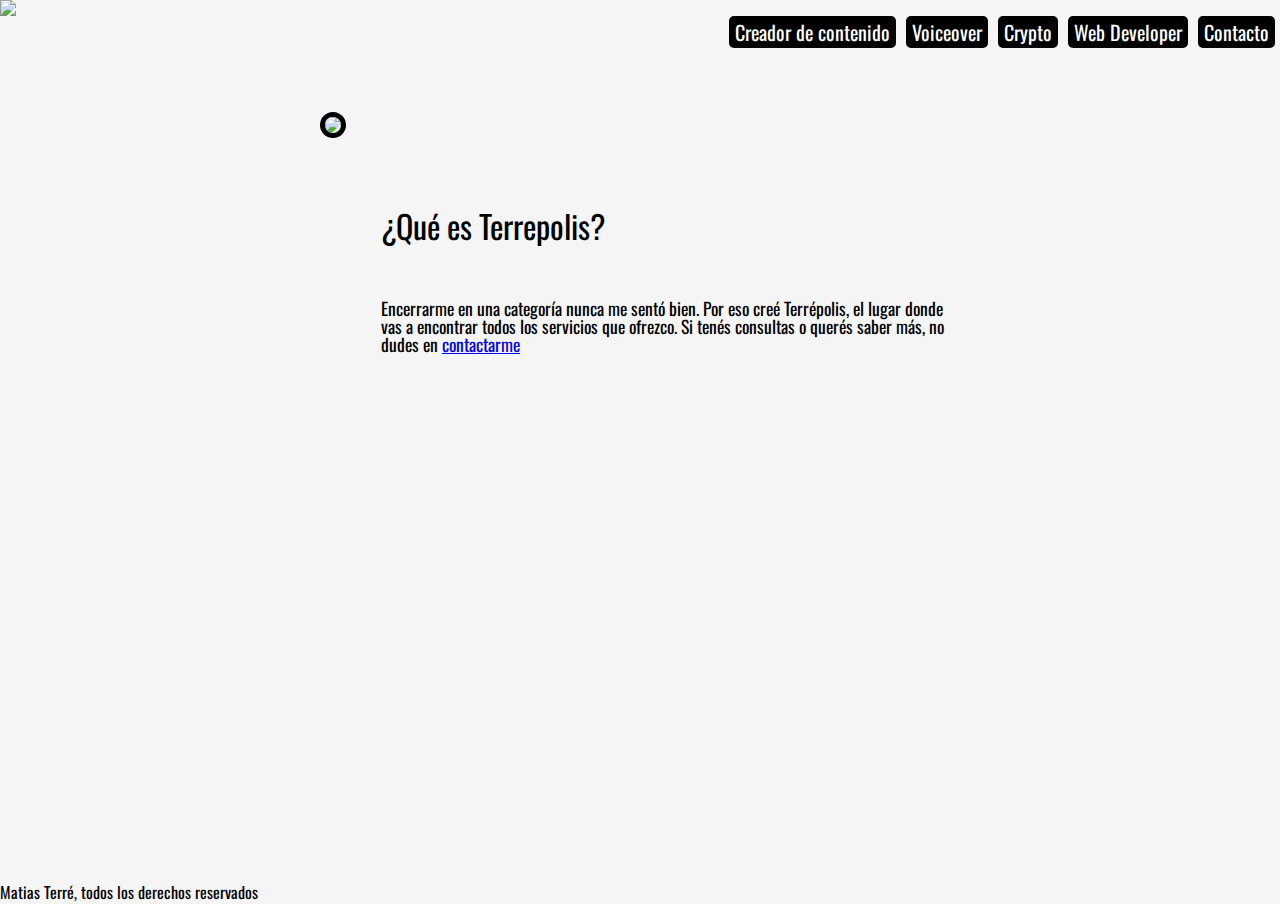
==== index.html @ 92eb725b "bootstrap footer y contacto" ====
<!DOCTYPE html>
<html lang="en">
<head>
    <meta charset="UTF-8">
    <meta http-equiv="X-UA-Compatible" content="IE=edge">
    <meta name="viewport" content="width=device-width, initial-scale=1.0">
    <title>Terrépolis</title>
    <link rel="preconnect" href="https://fonts.googleapis.com">
    <link rel="preconnect" href="https://fonts.gstatic.com" crossorigin>
    <link href="https://fonts.googleapis.com/css2?family=Oswald&display=swap" rel="stylesheet">
    <link href="https://cdn.jsdelivr.net/npm/bootstrap@5.2.0/dist/css/bootstrap.min.css" rel="stylesheet" integrity="sha384-gH2yIJqKdNHPEq0n4Mqa/HGKIhSkIHeL5AyhkYV8i59U5AR6csBvApHHNl/vI1Bx" crossorigin="anonymous">
    <link rel="stylesheet" href="./style/style.css">
</head>
<body>
    <header>
            <a href="./index.html"><img src="./assets/headerLogo2.jpg"></a>
            <div class="menuIcon">
                <img src="./assets/menu_icon.png">
                <div class="menuDesplegable">
                    <ul class="menu">
                        <li><a href="./contentCreator.html">Creador de contenido</a></li>
                        <li><a href="./voiceover.html">Voiceover</a></li>
                        <li><a href="./crypto.html">Crypto</a></li>
                        <li><a href="./webDeveloper.html">Web Developer</a></li>
                        <li><a href="./contacto.html">Contacto</a></li>
                    </ul>
                </div>
            </div>
    </header>
    <main>
        <section>
            <div class="presentacion">
                <div class="imgPresentacion">
                    <img src="./assets/matiasTerre.jpg" height="300px">
                </div>
                <div class="textoPresentacion">
                    <h1 class="tituloPresentacion">¿Qué es Terrepolis?</h1>
                    <p class="descripcionPresentacion">Encerrarme en una categoría nunca me sentó bien. Por eso creé <strong>Terrépolis</strong>, el lugar donde vas a encontrar todos los servicios que ofrezco. Si tenés consultas o querés saber más, no dudes en <a href="./contacto.html"><u> contactarme</u></a></p>
                </div>
            </div>
        </section>
    </main>
    <footer>
        <div class="container-fluid bg-dark text-white pt-4 pb-4">
            <p class="fs-6 text-center">Matias Terré, todos los derechos reservados</p>
        </div>
        <!-- <div class="footItems">
            <p>Matias Terré todos los derechos reservados</p>
            <p>mterre@gmail.com</p>
            <p>@terrepolis</p>
        </div>     -->
    </footer>
    
       
    <!-- JavaScript Bundle with Popper -->
    <script src="https://cdn.jsdelivr.net/npm/bootstrap@5.2.0/dist/js/bootstrap.bundle.min.js" integrity="sha384-A3rJD856KowSb7dwlZdYEkO39Gagi7vIsF0jrRAoQmDKKtQBHUuLZ9AsSv4jD4Xa" crossorigin="anonymous"></script>
</body>
</html>
---- style/style.css ----
html, body, div, span, applet, object, iframe,
h1, h2, h3, h4, h5, h6, p, blockquote, pre,
a, abbr, acronym, address, big, cite, code,
del, dfn, em, img, ins, kbd, q, s, samp,
small, strike, strong, sub, sup, tt, var,
b, u, i, center,
dl, dt, dd, ol, ul, li,
fieldset, form, label, legend,
table, caption, tbody, tfoot, thead, tr, th, td,
article, aside, canvas, details, embed, 
figure, figcaption, footer, header, hgroup, 
menu, nav, output, ruby, section, summary,
time, mark, audio, video {
	margin: 0;
	padding: 0;
	border: 0;
	font-size: 100%;
	font: inherit;
	vertical-align: baseline;
}
/* HTML5 display-role reset for older browsers */
article, aside, details, figcaption, figure, 
footer, header, hgroup, menu, nav, section {
	display: block;
}
body {
	line-height: 1;
}
ol, ul {
	list-style: none;
}
blockquote, q {
	quotes: none;
}
blockquote:before, blockquote:after,
q:before, q:after {
	content: '';
	content: none;
}
table {
	border-collapse: collapse;
	border-spacing: 0;
}

a {
    text-decoration: none;
}

a:visited {
    color: black;
}

/* ------------fin del reset------------ */

body {
    background-color: whitesmoke; 
    font-family: 'Oswald', sans-serif;
    min-height: 100vh;
}

@media (max-width: 1024px) {
    body {
        display: flex;
        flex-direction: column;
        min-height: 100vh;
    }
    header {
        display: flex;
        flex-direction: row;
        justify-content: space-between;
        padding: 0.5em;
    }

    header a img {
        width: 12em;
    }

    header .menuIcon img {
        height: 2em;
        padding-top: 1em;
    }

    header .menuDesplegable {
        display: none;
        position: absolute;
        right: 0%;
        background-color: whitesmoke;
        border-radius: 0.25em;
    }

    header .menuIcon .menuDesplegable ul.menu {
        display: flex;
        flex-direction: column;
    }

    header .menuIcon .menuDesplegable ul.menu li {
        margin: 0.05em 0.05em;
        background-color: black;
        border-radius: 0.5em;
        width: 5em;
        font-size: 1em;
        width: auto;
        padding: 0.5em;
        opacity: 100%;
    }

    header .menuIcon:hover .menuDesplegable {
        display: block;
    }

    header .menuIcon .menuDesplegable ul.menu li a:visited {
        color: white;
    } 

    header .menuIcon .menuDesplegable ul.menu li a:hover {
        color: #fce406;
    } 

    main section .presentacion {
        display: grid;
        grid-template-columns: 0.5fr 0.6fr 0.5fr;
        grid-template-rows: 0.2fr 0.6fr 0.6fr 0.2fr;
    }

    main section .presentacion .imgPresentacion img {
        border-radius: 50%;
        width: 100%;
        height: auto;
        border: 0.2em solid black;
    }

    main section .presentacion .imgPresentacion {
        grid-column: 2/3;
        grid-row: 2/3;
    }

    @keyframes arito {
        0%{border-color: rgba(0, 0, 0, 1); transform:scale(1,1);}
        50%{border-color: rgba(0, 0, 0, 0.5); transform:scale(1.2,1.2);}
        1000%{border-color: rgba(0, 0, 0, 1); transform:scale(1,1);}
    }

    main section .presentacion .imgPresentacion img:hover {
        border: 0.2em solid black;
        border-radius: 50%;
        animation-name: arito;
        animation-iteration-count: infinite;
        animation-timing-function: ease-in;
        animation-duration: 1s;
        animation-delay: 0s;
    }

    main section .presentacion .textoPresentacion {
        grid-column: 1/4;
        grid-row: 3/4;
        text-align: center;
        padding: 0.7em;
    }

    main section .presentacion .textoPresentacion h1.tituloPresentacion {
        font-size: 2em;
    }
    main section .presentacion .textoPresentacion p.descripcionPresentacion {
        text-align: left;
        margin-top: 1em;
    }

    footer {
        display: flex;
        flex-direction: column;
        margin-top: auto;
        align-items: center;
        text-align: center;
        font-size: 10px;
        color: whitesmoke;
        background-color: black;
        height: 5em;
        padding-top: 2em;
    }
    footer p {
        padding: 0.1em;
        font-size: 1em;
    }
}

/* ---- PANTALLAS HASTA 1024PX ---- */



@media (min-width: 1025px) { /* BP pantallas PC */
    body {
        display: flex;
        flex-direction: column;
        min-height: 100vh;
    }

    header {
        display: flex;
        flex-direction: row;
        justify-content: space-between;
        height: 7em;
    }

    header a img {
        width: 15em;
    }

    header .menuIcon img{
        display: none;
    }

    header .menuIcon ul.menu{
        display: flex;
        flex-direction: row;
        margin-top: 1em;
        max-width: 800px;
    }

    header .menuIcon .menuDesplegable ul.menu li {
        padding: 0.3em 0.3em;
        background-color: black;
        border-radius: 5px;
        font-size: 20px;
        margin: 0 0.25em;

    } 

    header .menuIcon .menuDesplegable ul.menu li a {
        color: white;
    }
    
    header .menuIcon .menuDesplegable ul.menu li a:visited {
        color: white;
    }
    
    header .menuIcon .menuDesplegable ul.menu li a:hover {
        color: #fce406;
    }
    main section .presentacion {
        display: flex;
        width: 50%;
        margin: auto auto;
    }

    main section .presentacion img {
        border: 5px solid black;
        border-radius: 50%;
    }
    @keyframes arito {
        0%{border-color: rgba(0, 0, 0, 1); transform:scale(1,1);}
        50%{border-color: rgba(0, 0, 0, 0.5); transform:scale(1.2,1.2);}
        1000%{border-color: rgba(0, 0, 0, 1); transform:scale(1,1);}
    }

    main section .presentacion .imgPresentacion img:hover {
        border: 0.2em solid black;
        border-radius: 50%;
        animation-name: arito;
        animation-iteration-count: infinite;
        animation-timing-function: ease-in;
        animation-duration: 1s;
        animation-delay: 0s;
    }
    .presentacion .textoPresentacion {
        margin-left: 35px;
    }

    .presentacion .textoPresentacion h1 {
        margin-top: 17%;
        font-size: 200%;
    }

    .presentacion .textoPresentacion p {
        margin-top: 10%;
        font-size: 110%;
    }

    footer {
        margin-top: auto;
        /* display: flex;
        flex-direction: column;
        align-items: center;
        text-align: center; */
        /* font-size: 10px; */
        /* color: whitesmoke; */
        /* background-color: black;
        height: 5em;
        padding-top: 0.5rem; */
        
    }

}

/* --------------------FIN CSS DEL INDEX------------------- */


/* ----------------CREADOR DE CONTENIDO CSS---------------- */


.creatorMain {
    display: grid;
    grid-template-columns: 0.1fr 1fr 0.1fr;
    grid-template-rows: 0.5fr 0.5fr;
    margin-top: 1em;
}

.creatorMain .creatorText {
    grid-column: 2/3;
    grid-row: 1/2;
    display: flex;
    flex-direction: column;
}

.creatorMain .creatorText h2 {
    font-size: 6em;
    margin-bottom: 0.25em;
}
.creatorMain .creatorText p {
    font-size: 2em;
    margin-bottom: 0.25em;
}
.creatorMain .creatorVideo {
    grid-row: 2/3;
    grid-column: 2/3;
    margin-top: 1em;
    height: 0; 
    position: relative; 
    padding-bottom: 56.25%; 
    padding-top: 30px; 
    overflow: hidden;
}

.creatorVideo iframe {
	position: absolute;
	height: 100%;
	width: 100%;
	left: 0;
	top: 0;
	}
/* ----------------FIN CREADOR DE CONTENIDO CSS---------------- */


/* --------------------- VOICEOVER ---------------------- */
.mainVO {
    display: flex;
    flex-direction: column;
    align-items: center;
    padding-bottom: 2%;
}

.mainVO .descripcionVO {
    margin-top: 2%;
    display: flex;
    flex-direction: column;
    align-items: center;
    max-width: 900px;
    
}

.mainVO .descripcionVO h1 {
    font-size: 200%;
    background-color: #fce406;
    border-radius: 10%;
    padding: 2%;
    font-weight: bold;    
}

.mainVO .descripcionVO p {
    margin-top: 3%;
    padding: 0 5%;
    font-size: 1em;
}

.mainVO .catalogoAudio {
    display: flex;
    flex-direction: row;
    flex-wrap: wrap;
    justify-content: center;
    max-width: 800px;
    margin-top: 3%; 
}

.mainVO .catalogoAudio .audio {
    display: flex;
    flex-direction: column;
    padding: 2%;
    width: 328px;

}

.mainVO .catalogoAudio .audio h3 {
    text-align: center;
    font-weight: bold;
    padding-bottom: 1%;
}

/* FIN CSS VOICEOVER */


/* FIN CSS DE CONTACTO */
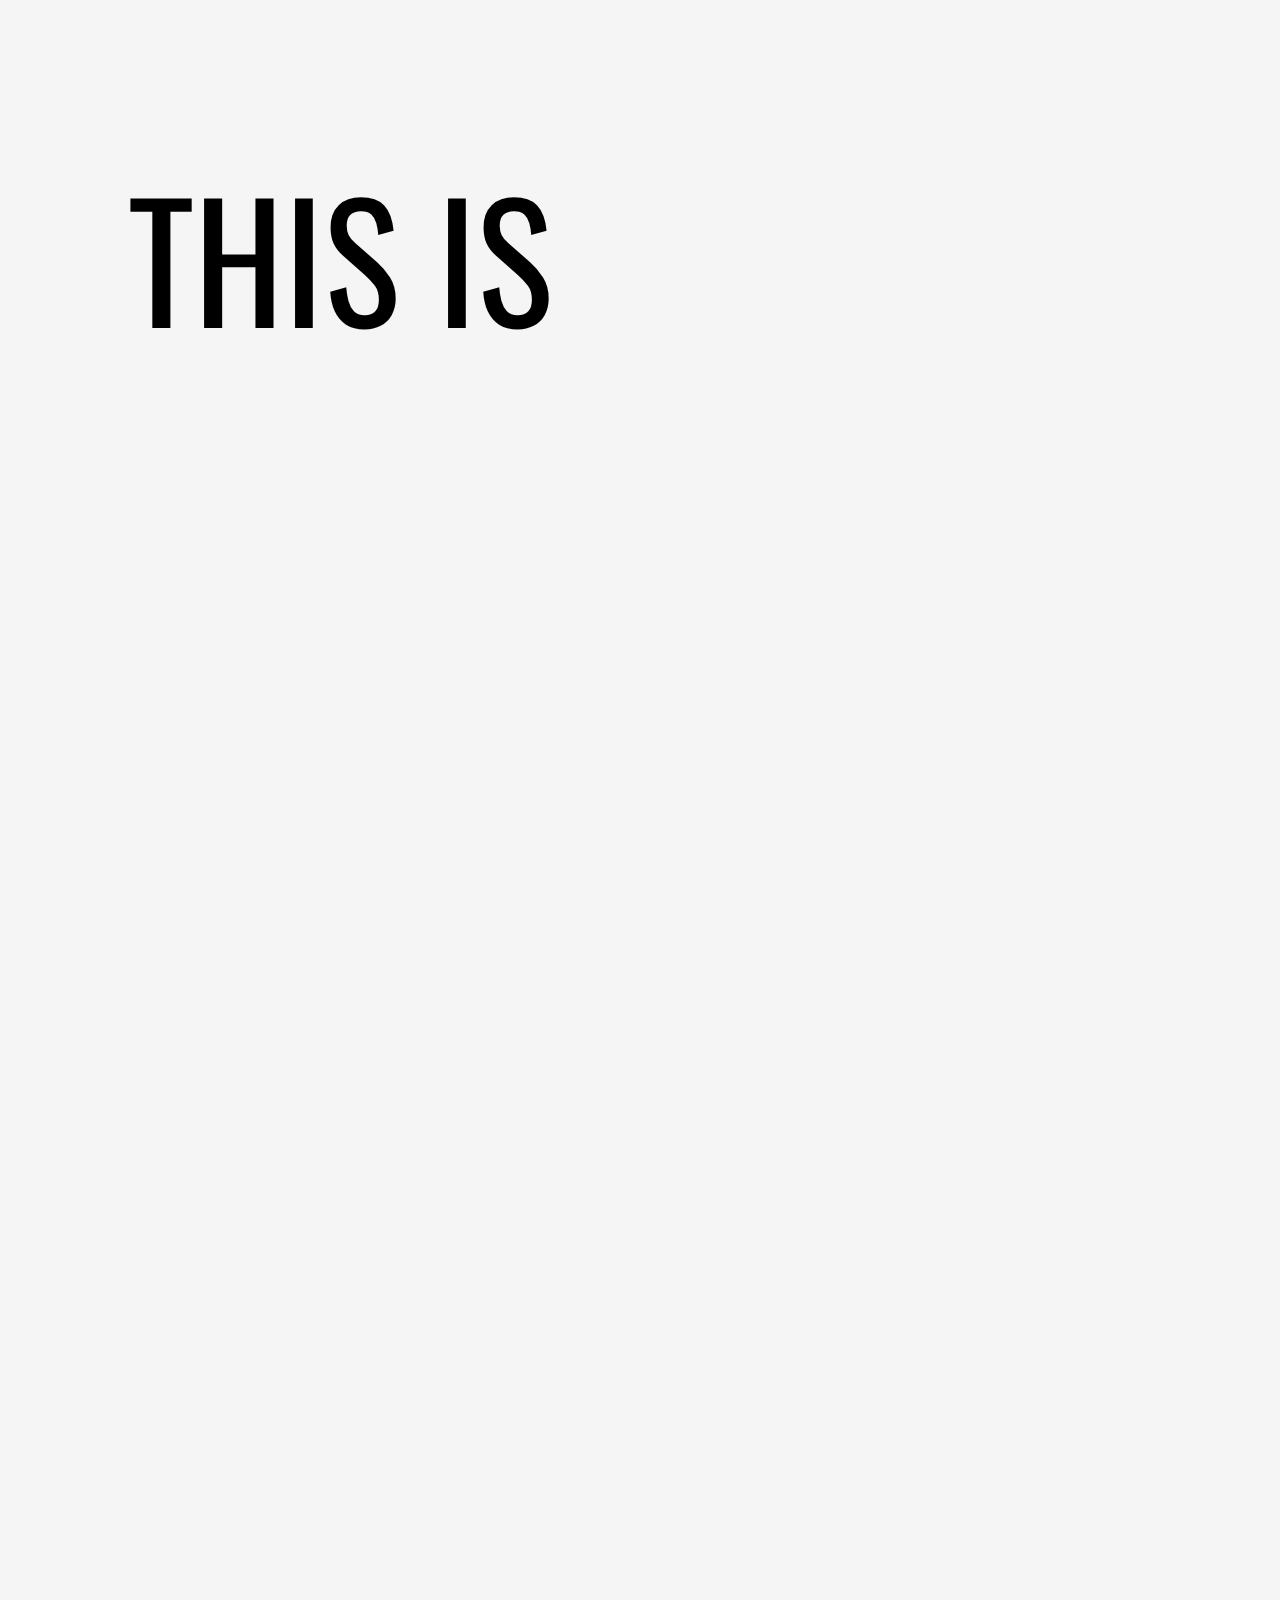
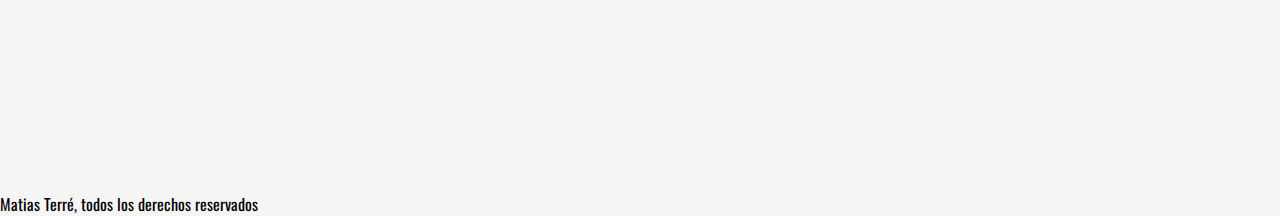
==== commit c82bb46d: "agregado SASS y moficacion en Cripto" ====
--- a/index.html
+++ b/index.html
@@ -8,28 +8,33 @@
     <link rel="preconnect" href="https://fonts.googleapis.com">
     <link rel="preconnect" href="https://fonts.gstatic.com" crossorigin>
     <link href="https://fonts.googleapis.com/css2?family=Oswald&display=swap" rel="stylesheet">
+    <link href="https://fonts.googleapis.com/css2?family=Open+Sans:wght@300&family=Source+Sans+Pro:wght@300&display=swap" rel="stylesheet">
     <link href="https://cdn.jsdelivr.net/npm/bootstrap@5.2.0/dist/css/bootstrap.min.css" rel="stylesheet" integrity="sha384-gH2yIJqKdNHPEq0n4Mqa/HGKIhSkIHeL5AyhkYV8i59U5AR6csBvApHHNl/vI1Bx" crossorigin="anonymous">
     <link rel="stylesheet" href="./style/style.css">
 </head>
 <body>
-    <header>
-            <a href="./index.html"><img src="./assets/headerLogo2.jpg"></a>
+    <header class="aparecer3s">
             <div class="menuIcon">
                 <img src="./assets/menu_icon.png">
                 <div class="menuDesplegable">
                     <ul class="menu">
+                        <li><a href="./index.html">Inicio</a></li>
                         <li><a href="./contentCreator.html">Creador de contenido</a></li>
                         <li><a href="./voiceover.html">Voiceover</a></li>
                         <li><a href="./crypto.html">Crypto</a></li>
                         <li><a href="./webDeveloper.html">Web Developer</a></li>
-                        <li><a href="./contacto.html">Contacto</a></li>
+                        <li class="contacto"><a href="./contacto.html">Contacto</a></li>
                     </ul>
                 </div>
             </div>
     </header>
     <main>
         <section>
-            <div class="presentacion">
+            <div class="indexTitle">
+                <p class="thisIs">THIS IS</p>
+                <p class="terrepolis">TERREPOLIS</p>
+            </div>
+            <div class="presentacion aparecer3s">
                 <div class="imgPresentacion">
                     <img src="./assets/matiasTerre.jpg" height="300px">
                 </div>
@@ -37,6 +42,8 @@
                     <h1 class="tituloPresentacion">¿Qué es Terrepolis?</h1>
                     <p class="descripcionPresentacion">Encerrarme en una categoría nunca me sentó bien. Por eso creé <strong>Terrépolis</strong>, el lugar donde vas a encontrar todos los servicios que ofrezco. Si tenés consultas o querés saber más, no dudes en <a href="./contacto.html"><u> contactarme</u></a></p>
                 </div>
+            </div>
+            <div class="categorias">
             </div>
         </section>
     </main>
--- a/style/style.css
+++ b/style/style.css
@@ -51,14 +51,17 @@
 }
 
 /* ------------fin del reset------------ */
+/* ------------fin del reset------------ */
+/* ------------fin del reset------------ */
 
 body {
     background-color: whitesmoke; 
     font-family: 'Oswald', sans-serif;
-    min-height: 100vh;
-}
-
-@media (max-width: 1024px) {
+    display: flex;
+    flex-direction: column;
+}
+
+@media (max-width: 1023px) {
     body {
         display: flex;
         flex-direction: column;
@@ -67,8 +70,9 @@
     header {
         display: flex;
         flex-direction: row;
-        justify-content: space-between;
+        justify-content: right;
         padding: 0.5em;
+        z-index: 1;
     }
 
     header a img {
@@ -116,22 +120,54 @@
         color: #fce406;
     } 
 
-    main section .presentacion {
-        display: grid;
-        grid-template-columns: 0.5fr 0.6fr 0.5fr;
-        grid-template-rows: 0.2fr 0.6fr 0.6fr 0.2fr;
-    }
-
-    main section .presentacion .imgPresentacion img {
+    section {
+        display: flex;
+        flex-direction: column;
+    }
+
+    section .indexTitle {
+        color: black;
+        min-height: 50vh;
+        margin-left: 10%;
+        padding-top: 10%;
+    }
+
+    section .indexTitle p.thisIs {
+        color: black;
+        font-size: 500%;
+        animation-name: slideLeft;
+        animation-duration: 2s;
+    }
+
+    section .indexTitle p.terrepolis {
+        width: 0%;
+        background-color: black;
+        font-size: 500%;
+        color: rgba(255, 215, 0, 0);
+        animation-name: showBlock;
+        animation-duration: 2s;
+        animation-delay: 1s;
+        animation-fill-mode: forwards;
+    }
+
+    section .presentacion {
+        display: flex;
+        flex-direction: column;
+        width: 100%;
+        background-color: gold;
+    }
+
+    section .presentacion .imgPresentacion {
+        width: 100%;
+        display: flex;
+        justify-content: center;
+        padding-top: 2%;
+    }
+
+    section .presentacion img {
+        border: 5px solid black;
         border-radius: 50%;
-        width: 100%;
-        height: auto;
-        border: 0.2em solid black;
-    }
-
-    main section .presentacion .imgPresentacion {
-        grid-column: 2/3;
-        grid-row: 2/3;
+
     }
 
     @keyframes arito {
@@ -140,7 +176,7 @@
         1000%{border-color: rgba(0, 0, 0, 1); transform:scale(1,1);}
     }
 
-    main section .presentacion .imgPresentacion img:hover {
+    section .presentacion .imgPresentacion img:hover {
         border: 0.2em solid black;
         border-radius: 50%;
         animation-name: arito;
@@ -149,81 +185,133 @@
         animation-duration: 1s;
         animation-delay: 0s;
     }
-
-    main section .presentacion .textoPresentacion {
-        grid-column: 1/4;
-        grid-row: 3/4;
-        text-align: center;
-        padding: 0.7em;
-    }
-
-    main section .presentacion .textoPresentacion h1.tituloPresentacion {
-        font-size: 2em;
-    }
-    main section .presentacion .textoPresentacion p.descripcionPresentacion {
-        text-align: left;
+    .presentacion .textoPresentacion {
+        display: flex;
+        flex-direction: column;
+        align-items: center;
+        padding-top: 2%;
+        padding-bottom: 3%;
+        padding-left: 5%;
+        padding-right: 5%;
+    }
+
+    .presentacion .textoPresentacion h1.tituloPresentacion {
+        font-size: 200%;
+        font-weight: bold;   
+    }
+
+    .presentacion .textoPresentacion p.descripcionPresentacion {
+        font-size: 100%;
+        padding-top: 2%;
+    }
+
+    .categorias {
+        height: 10rem;
+    }
+
+    footer {
+        margin-top: auto;
+    }
+
+    /* ------ INDEX PEQUEÑO ----- */
+    /* ------ INDEX PEQUEÑO ----- */
+    /* ------ INDEX PEQUEÑO ----- */
+
+    .creatorMain {
+        display: flex;
+        flex-direction: column;
+        justify-content: center;
         margin-top: 1em;
     }
-
-    footer {
-        display: flex;
-        flex-direction: column;
-        margin-top: auto;
+    
+    .creatorMain .creatorText {
+        display: flex;
+        flex-direction: column;
+        min-height: 80%;
+        margin-bottom: 12%;
+        padding-left: 5%;
+    }
+    
+    .creatorMain .creatorText p.text1 {
+        color: black;
+        font-size: 200%;
+        margin-top: 5%;
+    }
+    .creatorMain .creatorText p.text2 {
+        color: gold;
+        background-color: black;
+        font-size: 200%;
+    }
+    
+    .creatorMain .creatorText p.text3 {
+        color: black;
+        font-size: 100%;
+        width: 90%;
+        margin-top: 2%;
+    }
+    .creatorMain .creatorVideo { 
+        position: relative; 
+        padding-bottom: 56.25%; 
+        padding-top: 30px; 
+        overflow: hidden;
+        background-color: goxld;
+        margin-bottom: 5%;
+    }
+    
+    .creatorVideo iframe {
+        position: absolute;
+        height: 100%;
+        width: 100%;
+        }
+
+    /* ------CONTENT CREATOR PEQUEÑO ------ */
+    /* ------CONTENT CREATOR PEQUEÑO ------ */
+    /* ------CONTENT CREATOR PEQUEÑO ------ */
+}
+
+/* ---------- PANTALLAS PEQUEÑAS -------- */
+/* ---------- PANTALLAS PEQUEÑAS -------- */
+/* ---------- PANTALLAS PEQUEÑAS -------- */
+
+@media (min-width: 1024px) {
+    body {
+        display: flex;
+        flex-direction: column;
+        min-height: 100vh;
+    }
+
+    header {
+        display: flex;
+        flex-direction: row;
+        justify-content: right;
         align-items: center;
-        text-align: center;
-        font-size: 10px;
-        color: whitesmoke;
+        height: 3rem;
         background-color: black;
-        height: 5em;
-        padding-top: 2em;
-    }
-    footer p {
-        padding: 0.1em;
-        font-size: 1em;
-    }
-}
-
-/* ---- PANTALLAS HASTA 1024PX ---- */
-
-
-
-@media (min-width: 1025px) { /* BP pantallas PC */
-    body {
-        display: flex;
-        flex-direction: column;
-        min-height: 100vh;
-    }
-
-    header {
-        display: flex;
-        flex-direction: row;
-        justify-content: space-between;
-        height: 7em;
-    }
-
-    header a img {
-        width: 15em;
+        font-family: "Source Sans Pro", sans-serif;
     }
 
     header .menuIcon img{
         display: none;
     }
 
-    header .menuIcon ul.menu{
+    header .menuIcon .menuDesplegable ul.menu{
         display: flex;
         flex-direction: row;
-        margin-top: 1em;
         max-width: 800px;
     }
 
     header .menuIcon .menuDesplegable ul.menu li {
-        padding: 0.3em 0.3em;
-        background-color: black;
-        border-radius: 5px;
+        padding: 0 0.5rem;   
         font-size: 20px;
-        margin: 0 0.25em;
-
+        border-right: solid 1px white;
     } 
+    
+    header .menuIcon .menuDesplegable ul.menu li.contacto {
+        padding: 0 0.5rem;   
+        font-size: 20px;
+        border-right: none;
+    } 
+
 
     header .menuIcon .menuDesplegable ul.menu li a {
         color: white;
@@ -236,23 +324,58 @@
     header .menuIcon .menuDesplegable ul.menu li a:hover {
         color: #fce406;
     }
-    main section .presentacion {
-        display: flex;
-        width: 50%;
-        margin: auto auto;
-    }
-
-    main section .presentacion img {
+
+    section .indexTitle {
+        color: black;
+        min-height: 100vh;
+        margin-left: 10%;
+        padding-top: 10%;
+    }
+    section .indexTitle p.thisIs {
+        color: black;
+        font-size: 10rem;
+        animation-name: slideLeft;
+        animation-duration: 2s;
+    }
+
+    section .indexTitle p.terrepolis {
+        width: 0%;
+        background-color: black;
+        font-size: 10rem;
+        color: rgba(255, 215, 0, 0);
+        animation-name: showBlock;
+        animation-duration: 2s;
+        animation-delay: 1s;
+        animation-fill-mode: forwards;
+    }
+
+    section .presentacion {
+        display: flex;
+        flex-direction: column;
+        width: 100%;
+        background-color: gold;
+    }
+
+    section .presentacion .imgPresentacion {
+        width: 100%;
+        display: flex;
+        justify-content: center;
+        padding-top: 2%;
+    }
+
+    section .presentacion img {
         border: 5px solid black;
         border-radius: 50%;
-    }
+
+    }
+
     @keyframes arito {
         0%{border-color: rgba(0, 0, 0, 1); transform:scale(1,1);}
         50%{border-color: rgba(0, 0, 0, 0.5); transform:scale(1.2,1.2);}
         1000%{border-color: rgba(0, 0, 0, 1); transform:scale(1,1);}
     }
 
-    main section .presentacion .imgPresentacion img:hover {
+    section .presentacion .imgPresentacion img:hover {
         border: 0.2em solid black;
         border-radius: 50%;
         animation-name: arito;
@@ -263,139 +386,222 @@
     }
     .presentacion .textoPresentacion {
         margin-left: 35px;
-    }
-
-    .presentacion .textoPresentacion h1 {
-        margin-top: 17%;
-        font-size: 200%;
-    }
-
-    .presentacion .textoPresentacion p {
-        margin-top: 10%;
-        font-size: 110%;
+        display: flex;
+        flex-direction: column;
+        align-items: center;
+        padding-top: 2%;
+        padding-bottom: 3%;
+    }
+
+    .presentacion .textoPresentacion h1.tituloPresentacion {
+        font-size: 4rem;
+        font-weight: bold;   
+    }
+
+    .presentacion .textoPresentacion p.descripcionPresentacion {
+        font-size: 1.5rem;
+        width: 40rem;
+        padding-top: 2%;
+    }
+
+    .categorias {
+        height: 10rem;
     }
 
     footer {
         margin-top: auto;
-        /* display: flex;
+    }
+    /* ------ INDEX ------ */
+    /* ------ INDEX ------ */
+    /* ------ INDEX ------ */
+
+    .creatorMain {
+        display: grid;
+        grid-template-columns: 0.1fr 1fr 0.1fr;
+        grid-template-rows: 0.5fr 0.5fr;
+        margin-top: 1em;
+    }
+    
+    .creatorMain .creatorText {
+        grid-column: 2/4;
+        grid-row: 1/2;
+        display: flex;
+        flex-direction: column;
+        height: 60vh;
+    }
+    
+    .text1 {
+        color: black;
+        font-size: 4rem;
+        margin-top: 5%;
+    }
+
+    .text2 {
+        color: gold;
+        background-color: black;
+        font-size: 6rem;
+    }
+    
+    .text3 {
+        color: black;
+        font-family: "Source Sans Pro", sans-serif;
+        font-size: 1.5rem;
+        width: 90%;
+        margin-top: 2%;
+    }
+
+    .creatorMain .creatorVideo {
+        grid-row: 2/3;
+        grid-column: 2/3;
+        margin-top: 1em;
+        height: 0; 
+        position: relative; 
+        padding-bottom: 56.25%; 
+        padding-top: 30px; 
+        margin-bottom: 5%;
+        overflow: hidden;
+    }
+    
+    .creatorVideo iframe {
+        position: absolute;
+        height: 100%;
+        width: 100%;
+        left: 0;
+        top: 0;
+        }
+    
+    .relleno {
+        grid-row: 2/3;
+        grid-column: 1/4;
+        z-index: -1;
+        background-color: gold;
+    }
+
+    /* ------ CONTENT CREATOR ------- */
+    /* ------ CONTENT CREATOR ------- */
+    /* ------ CONTENT CREATOR ------- */
+
+    .mainVO {
+        display: flex;
         flex-direction: column;
         align-items: center;
-        text-align: center; */
-        /* font-size: 10px; */
-        /* color: whitesmoke; */
-        /* background-color: black;
-        height: 5em;
-        padding-top: 0.5rem; */
-        
-    }
-
-}
-
-/* --------------------FIN CSS DEL INDEX------------------- */
-
-
-/* ----------------CREADOR DE CONTENIDO CSS---------------- */
-
-
-.creatorMain {
-    display: grid;
-    grid-template-columns: 0.1fr 1fr 0.1fr;
-    grid-template-rows: 0.5fr 0.5fr;
-    margin-top: 1em;
-}
-
-.creatorMain .creatorText {
-    grid-column: 2/3;
-    grid-row: 1/2;
-    display: flex;
-    flex-direction: column;
-}
-
-.creatorMain .creatorText h2 {
-    font-size: 6em;
-    margin-bottom: 0.25em;
-}
-.creatorMain .creatorText p {
-    font-size: 2em;
-    margin-bottom: 0.25em;
-}
-.creatorMain .creatorVideo {
-    grid-row: 2/3;
-    grid-column: 2/3;
-    margin-top: 1em;
-    height: 0; 
-    position: relative; 
-    padding-bottom: 56.25%; 
-    padding-top: 30px; 
-    overflow: hidden;
-}
-
-.creatorVideo iframe {
-	position: absolute;
-	height: 100%;
-	width: 100%;
-	left: 0;
-	top: 0;
-	}
-/* ----------------FIN CREADOR DE CONTENIDO CSS---------------- */
-
-
-/* --------------------- VOICEOVER ---------------------- */
-.mainVO {
-    display: flex;
-    flex-direction: column;
-    align-items: center;
-    padding-bottom: 2%;
-}
-
-.mainVO .descripcionVO {
-    margin-top: 2%;
-    display: flex;
-    flex-direction: column;
-    align-items: center;
-    max-width: 900px;
-    
-}
-
-.mainVO .descripcionVO h1 {
-    font-size: 200%;
-    background-color: #fce406;
-    border-radius: 10%;
-    padding: 2%;
-    font-weight: bold;    
-}
-
-.mainVO .descripcionVO p {
-    margin-top: 3%;
-    padding: 0 5%;
-    font-size: 1em;
-}
-
-.mainVO .catalogoAudio {
-    display: flex;
-    flex-direction: row;
-    flex-wrap: wrap;
-    justify-content: center;
-    max-width: 800px;
-    margin-top: 3%; 
-}
-
-.mainVO .catalogoAudio .audio {
-    display: flex;
-    flex-direction: column;
-    padding: 2%;
-    width: 328px;
-
-}
-
-.mainVO .catalogoAudio .audio h3 {
-    text-align: center;
-    font-weight: bold;
-    padding-bottom: 1%;
-}
+        padding-bottom: 2%;
+    }
+    
+    .mainVO .descripcionVO {
+        margin-top: 2%;
+        display: flex;
+        flex-direction: column;
+        align-items: left;
+        margin-left: 10%;
+    }
+    
+    .mainVO .catalogoAudio {
+        display: flex;
+        flex-direction: row;
+        flex-wrap: wrap;
+        justify-content: center;
+        max-width: 800px;
+        margin-top: 3%; 
+    }
+    
+    .mainVO .catalogoAudio .audio {
+        display: flex;
+        flex-direction: column;
+        padding: 2%;
+        width: 328px;
+    
+    }
+    
+    .mainVO .catalogoAudio .audio h3 {
+        text-align: center;
+        font-weight: bold;
+        padding-bottom: 1%;
+    }
+    
+
+}
+
+/* ------ PANTALLAS GRANDES ----- */
+/* ------ PANTALLAS GRANDES ----- */
+/* ------ PANTALLAS GRANDES ----- */
+
 
 /* FIN CSS VOICEOVER */
-
-
 /* FIN CSS DE CONTACTO */
 
+@keyframes slideLeft {
+    0% {transform: translate(-20%,0);
+          color: rgba(0, 0, 0, 0);  
+     }
+    100% {transform: translate(0,0);
+        color: rgba(0, 0, 0, 1)
+    }
+}
+
+@keyframes showBlock {
+    0% {width: 0%;
+        color: rgba(255, 215, 0, 0);
+    }
+    50% {
+        color: rgba(255, 215, 0, 0);
+    }
+    100% {
+        width: 100%;
+        color: rgba(255, 215, 0, 1);
+    }
+}
+
+/* ------ PANTALLAS GRANDES ----- */
+/* ------ PANTALLAS GRANDES ----- */
+/* ------ PANTALLAS GRANDES ----- */
+
+@keyframes aparecer {
+    0% {opacity: 0;}
+    100% {opacity: 100%;}
+}
+
+.aparecer3s {
+    opacity: 0%;
+    animation-name: aparecer;
+    animation-duration: 1s;
+    animation-delay: 3s;
+    animation-fill-mode: forwards;
+}
+
+.aparecer13s {
+    opacity: 0%;
+    animation-name: aparecer;
+    animation-duration: 1s;
+    animation-delay: 1.3s;
+    animation-fill-mode: forwards;
+}
+.aparecer1s {
+    opacity: 0%;
+    animation-name: aparecer;
+    animation-duration: 1s;
+    animation-delay: 1s;
+    animation-fill-mode: forwards;
+}
+.aparecer06s {
+    opacity: 0%;
+    animation-name: aparecer;
+    animation-duration: 1s;
+    animation-delay: 0.6s;
+    animation-fill-mode: forwards;
+}
+.aparecer03s {
+    opacity: 0%;
+    animation-name: aparecer;
+    animation-duration: 1s;
+    animation-delay: 0.3s;
+    animation-fill-mode: forwards;
+}
+
+.aparecer0s {
+    opacity: 0%;
+    animation-name: aparecer;
+    animation-duration: 1s;
+    animation-fill-mode: forwards;
+}
+
